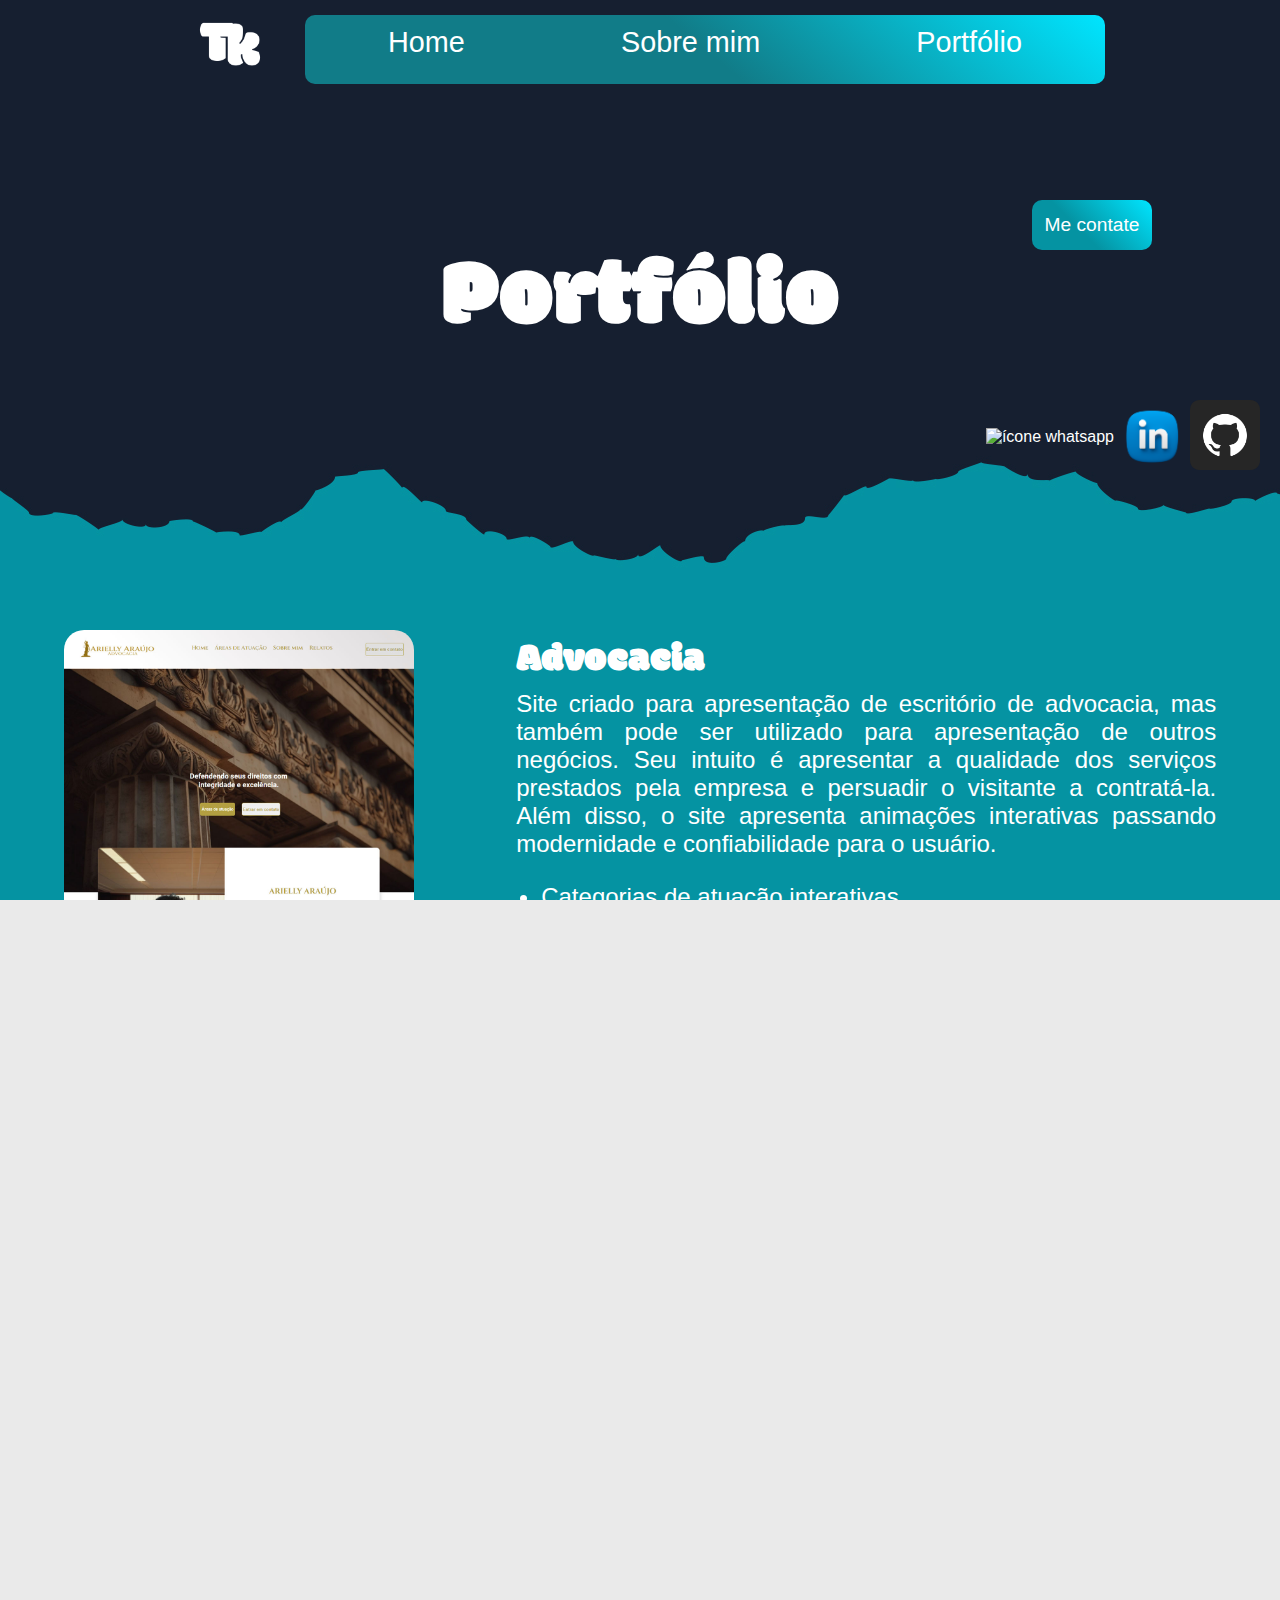
==== paginas/portfolio/portfolio.html @ 1b3bee7e "atualizações" ====
<!DOCTYPE html>
<html lang="pt-br">
<head>
    <meta charset="UTF-8">
    <meta name="viewport" content="width=device-width, initial-scale=1.0">
    <title>Thaissa Kailaine Web Designer</title>
    <link rel="stylesheet" href="../portfolio/estilos/style.css" media="all">
    <link rel="stylesheet" href="../portfolio/estilos/telasmuitopequenas.css" media="screen and (max-width:480px)">
    <link rel="stylesheet" href="../portfolio/estilos/tablet.css" media="screen and (min-width:768px) and (max-width:991px)">
    <link rel="stylesheet" href="../portfolio/estilos/desktop.css" media="screen and (min-width:992px) and (max-width:1199px)">
    <link rel="stylesheet" href="../portfolio/estilos/tv.css" media="screen and (min-width:1200px)">
</head>
<body>

    <header id="inicio">

        <nav>
            <a href="#"><img  id="logo" src="../../imagens/logo-branca.png" alt="logo Thaissa Kailaine"></a>
            <ul>
                <li><a href="../../index.html">Home</a></li>
                <li><a href="#">Sobre mim</a></li>
                <li><a href="paginas/portfolio.html">Portfólio</a></li>
            </ul>
        </nav>

   

        <div>
            <h1 class="titulo-capa">Portfólio</h1>
            <button class="btn" type="button"><a href="https://api.whatsapp.com/send?phone=5511913255296&text=Ol%C3%A1%20Thaissa!%20Estou%20interessado%20em%20criar%20um%20site%20para%20meu%20neg%C3%B3cio." target="_blank"> Me contate</a></button>
        </div>

        <div class="redes">
            <div class="iredes">
                <a href="https://api.whatsapp.com/send?phone=5511913255296&text=Ol%C3%A1%20Thaissa!%20Estou%20interessado%20em%20criar%20um%20site%20para%20meu%20neg%C3%B3cio." target="_blank"><img src="../../imagens/iwhatsapp.png" alt="ícone whatsapp"></a>
                <a href="https://www.linkedin.com/in/me/" target="_blank"><img src="../../imagens/ilinkedIn.png" alt="ícone linkedlin"></a>
                <a href="https://github.com/Tkailaine" target="_blank"><img class="igit" src="../../imagens/igithub.png" alt="ícone github"></a>
            </div>
        </div>

    </header>
    <main>

        <div class="sessao1 verde">
           
            
                <div class="port">
                    <div class="container">
                        <div class="portfolio site1"></div>
                        <div class="txt-port">
                            <h1 style="color: white ;">Advocacia</h1>
                            <p>Site criado para apresentação de escritório de advocacia, mas também pode ser utilizado para apresentação de outros negócios. Seu intuito é apresentar a qualidade dos serviços prestados pela empresa e persuadir o visitante a contratá-la. Além disso, o site apresenta animações interativas passando modernidade e confiabilidade para o usuário.</p>
                            <ul>
                                <li>Categorias de atuação interativas</li>
                                <li>Designer clean e moderno</li>
                                <li>Responsividade para diferentes telas</li>
                                <li>Formulário para contato</li>
                                <li>Animações especiais</li>
                            </ul>
                            <button class="btn-acesse" type="button"><a href="#">Acesse </a></button>
                        </div>
                    </div>
                    
                </div>
               
            
        </div>

        <div class="sessao1 branco">
           
            
            <div class="port">
                <div class="container">
                    <div class="portfolio site2"></div>
                    <div class="txt-port">
                        <h1 style="color: #0593A2;">Cafeteria</h1>
                        <p style="color: black;">Site criado para apresentação de fast-foods, restaurantes, etc. Estritamente expositivo, mostrando seus produtos, cardápio e localidade. Seu intuito é atrair o usuário para visitar o estabelecimento e consumir seus serviços. Além disso, apresenta um Designer elegante e diversas páginas de navegação.</p>
                        <ul style="color: black;">
                            <li>Páginas de navegação com exposição dos produtos</li>
                            <li>Cardápio</li>
                            <li>Responsividade para diferentes telas</li>
                            <li>Menu automatizado com slideshow</li>
                            <li>Animações especiais</li>
                        </ul>
                        <button class="btn-acesse" type="button"><a href="#">Acesse </a></button>
                    </div>
                </div>
            </div>
        </div>

            <div class="sessao1 azul">
           
            
                <div class="port">
                    <div class="container">
                        <div class="portfolio site3"></div>
                        <div class="txt-port">
                            <h1 style="color: white;">Autônomo</h1>
                            <p style="color: white;">Site criado para apresentação de serviços prestados por trabalhadores autônomos. Seu intuito é passar maior credibilidade para o público, além disso, obter maior visibilidade e fortalecer a imagem da empresa através de exposição de relatos e serviços anteriores.</p>
                            <ul style="color: white;">
                                <li>Galeria automatizada para dispositivos móveis</li>
                                <li>Designer clean e moderno</li>
                                <li>Responsividade para diferentes telas</li>
                                <li>Formulário para contato</li>
                                <li>Animações especiais</li>
                            </ul>
                            <button class="btn-acesse" type="button"><a href="#">Acesse </a></button>
                        </div>
                    </div>
                </div>
    

            
           
        
    </div>
        
        

           
            <div class="bandeira" >
                <h1 style="color: white;">Transformando pixels em experiências memoráveis: o seu site, nossa arte digital.</h1>
            </div> 
            

    </main>
    

    <footer> 
        
        <div class="sessao-footer">
 
         <div>
                <div>
                 <img src="../../imagens/logo-preta.png" style="width: 150px; margin-bottom:15px; margin-left: -50px;" alt="Logo Thaissa Kailaine Web Designer"><h3>Contato</h3>
                 <p>Email: thaissakailaine.ti@gmail.com<br> Telefone: (11) 91325-5296</p>
                 <div>
                    <button class="contato-footer" type="button"><a href="https://api.whatsapp.com/send?phone=5511913255296&text=Ol%C3%A1%20Thaissa!%20Estou%20interessado%20em%20criar%20um%20site%20para%20meu%20neg%C3%B3cio." target="_blank"> Me contate</a></button>
                </div>
                </div>
             
         </div>
 
         <div>
             
             <h3>Links Úteis</h3>
                 <ul class="links-uteis">
                     <li><a href="#inicio" target="_self">Página Inicial</a></li>
                     <li><a href="#area-atuacao" target="_self">Portfólio</a></li>
                     <li><a href="#sobre-mim" target="_self">Sobre mim</a></li>
                     <li> <a href="creditos.txt" download="creditos.txt">Baixar Arquivo com Créditos</a></li>
                 </ul>
         </div>
 
         <div class="contato-form">
             <h3>Entre em Contato</h3>
             <form
       action="https://formsubmit.co/thaissakailaine.ti@gmail.com"
       method="POST"
       class="form"
     >
       <label for="name">Nome</label>
       <input type="text" name="name" id="name" required />
       <label for="email">E-mail</label>
       <input type="email" name="email" id="email" required />
       <label for="message">Mensagem</label>
       <textarea name="message" id="message" required></textarea>
       <input type="hidden" name="_captcha" value="false" />
       
       <button type="submit">Enviar</button>
     </form>
         </div>
        </div>
 
 
        <span class="divisoria"></span>
         <div style="text-align: center;">
             &copy;Todos os direitos reservados. Site feito por Thaissa.kailaine
         </div>
     </footer>
</body>
</html>
---- paginas/portfolio/estilos/style.css ----
@charset "UTF-8";


@import url('https://fonts.googleapis.com/css2?family=Yanone+Kaffeesatz:wght@200..700&display=swap');

@import url('https://fonts.googleapis.com/css2?family=Modak&display=swap');

@import url('https://fonts.googleapis.com/css2?family=Roboto:ital,wght@0,100;0,300;0,400;0,500;0,700;0,900;1,100;1,300;1,400;1,500;1,700;1,900&display=swap');



:root{
    --cor1: #151F30;
    --cor2: #103778;
    --cor3: #0593A2;
    --cor4: #ff7a48;
    --cor5: #e3371e;

    --font-destaque: Modak, sans-serif;
    --font-principal: Roboto, sans-serif;
}

*{
    padding: 0px;
    margin: 0px;
    box-sizing: border-box;  
    font-family: Verdana, Geneva, Tahoma, sans-serif;
}

html,body{
    width: 100vw;
    height: 100vh;
    overflow-x: hidden;
    background-color: #EAEAEA;
  
}

h1{
    font-family: var(--font-destaque);
    font-size: 1.5em;
}

.bandeira{
    display:flex;
    align-items: center;
    justify-content: center;
    width: 100%;
    padding: 200px 0px;
    color: white;
    text-align: center;
    background-image: linear-gradient(to left,#0f8286,#034896,#370f9e );
    background-size: 500%, 100%;
    animation: degrade-bandeira 5s infinite alternate; 
    
    
}

.bandeira h1{
    font-size: 1.5em;
    width: 80%;
    font-family: var(--font-principal);
}

@keyframes degrade-bandeira {
    0%{
        background-position-x: 0%;

    }

    100%{
        background-position-x: 100%;
    }
    
}

header{
    position: relative;
    background-image: url(../imagens/header-background.jpg) ;
    background-position: center;
    background-size: cover;
    background-repeat: no-repeat;
    width: 100%;
    height: 600px;
    color: white;
    
    
}

header nav{
    display: flex;
    align-items: center;
    justify-content: center;
}
header ul{
    display: flex;
    justify-content: space-around;
    list-style: none;
    background-image: linear-gradient(40deg,  #117c88 50%, #00e5ff);
    width: 400px;
    padding: 10px 10px 0px 10px;
    border-radius: 10px;
    margin-right: 20px;
    gap:10px;
    text-align: center;
}

header li{
    font-family: var(--font-principal);
    font-weight: 500;
}

header h1{
    font-size: 3em;
    font-weight: 100;
    text-align: center;
}

header a{
    text-decoration: none;
    color: white;
}

header ul a:hover{
    color: var(--cor1);
    font-weight: 600;
    transition-duration: 0.5s;
}

#logo{
    width: 150px;
}

.btn{
    position: absolute;
    background-image: linear-gradient(45deg,  #0593A2 40%, #00e5ff);
    border: none;
    width: 100px;
    height: 30px;
    border-radius: 10px;
    right: 20px;
    top: 200px;
    cursor: pointer;
}

.btn:hover{
    box-shadow: 2px 2px 3px rgb(255, 255, 255);
}

.titulo-capa{
    color: white;
    position: absolute;
    display: block;
    left: 50%;
    top: 50%;
    transform: translate(-50%, -50%);
    width: 80%;
    
    
}

.redes{
    position: absolute;
    right: 20px;
    top: 400px;
    
}

.iredes{
    display: flex;
    align-items: center;
    gap: 3px;
    
   
}

.iredes  img{
    width: 40px;
    transition-duration: 1s;
}

.iredes  img:hover{
    width: 60px;
}

.igit{
   width: 5px;
}
main{
    position: relative;
    
   
}

main .sessao1{
    display: flex;
    flex-direction: column;
    align-items: center;
    color: white;
    padding-bottom: 20px;

    
}

.branco{
    background-color: #EAEAEA;
}

.verde{
    background-color: var(--cor3);
}

.azul{
    background-color: var(--cor2);
}
main h1{
    font-size: 2.5em;
    font-weight: 100;
    color: white;
    
}

.apresentacao{
  
}
main .apresentacao p{
    font-family: var(--font-principal);
    width: 300px;
    text-align: justify;
    line-height: 2em;
    
}

main .habilidades{
margin-top: 30px;
margin-left: -140px;


}

main .habilidades img{
    width: 120px;
    margin-left: -10px;
}


main .habilidades h1, h2{
    font-family: var(--font-destaque);
    font-weight: 100;
    font-size: 1.4em;

}

h2{
    color: var(--cor1);
   
}

.contato a{
    text-decoration: none;
    color: white;
}

.contato a:hover{
    color: var(--cor1);
    font-weight: 600;
    font-size: 0.9em;
}

.contato{
    background-image: linear-gradient(45deg, #f3551b 30%, #fab8a0);
    border: none;
    width: 120px;
    height: 40px;
    border-radius: 10px;
    margin-top: 15px;
    cursor: pointer;
}

main .sessao2{
    margin-top: 120px;
    text-align: center;
   
    
  
}



.titulo-site{
    font-size: 2em;
   
}

main .port{
    display: flex;
    flex-direction: column;
    align-items: center;
    height:auto;
    margin-top: 30px;
    width: 100%;
    justify-content: center;

   
    
   
    
}
.container{
    width: 100%;
    display: flex;
    flex-wrap: wrap;
    justify-content: center;
    gap: 8px    

 

}

.container .txt-port{
    width: 330px;
    text-align: justify;
}

.container .txt-port p, li{
   font-size: 1em;
   margin-bottom: 25px;
   
  
}

.container .txt-port li{
    margin-left: 25px;
   
 }



.port button{
    display: block;
    border: none;
    width: 120px;
    height: 40px;
    font-size: 1.3em;
    border-radius: 10px;
    box-shadow: 2px 2px 5px  rgba(0, 0, 0, 0.185);
    margin:  auto;
    cursor: pointer;
    margin-top: 40px;
}

.port button a{
    text-decoration: none;
    color: white;
    font-family: var(--font-principal);
    font-weight: 400;
}



.btn-acesse{
    background-image: linear-gradient(45deg,#e98a5e, #eb4e10);
    background-size: 500%, 100%;
    animation: degrade-bandeira 3s infinite alternate; 


    
}

@keyframes degrade-bandeira {
    0%{
        background-position-x: 0%;

    }

    100%{
        background-position-x: 100%;
    }
    
}
    


.portfolio { 
    margin-bottom: 30px;
    width: 350px;
    height: 600px;
    background-size: cover;
    background-position: 100% 0%;
    border-radius: 20px;
    cursor: pointer;
    animation: scrollBackground 20s infinite; /* Ajuste a duração total para incluir as pausas e o retorno */
    
}

@keyframes scrollBackground {
    0% {
        background-position: 100% 0%;
    }
    5.28% {
        background-position: 100% 0%; /* Pausa no início */
    }
    42.86% {
        background-position: 100% 100%; /* Rola até o final */
    }
    57.14% {
        background-position: 100% 100%; /* Pausa no final */
    }
    85.72% {
        background-position: 100% 0%; /* Rola de volta para o início */
    }
    100% {
        background-position: 100% 0%; /* Pausa no início novamente */
    }
}

.site1 {
    background-image: url(../../../imagens/site1.jpg)
}

.site2 {
    background-image: url(../../../imagens/site2.jpg);
}

.site3 {
    background-image: url(../../../imagens/site3.jpg);
}


footer{
  
    background-color: rgb(246, 246, 247);
    padding: 40px 0px;
  
   
}

footer h3{
    color: var(--cor5);
}
.sessao-footer{
    display: flex;
    margin-left: 5%;
    justify-content: space-between;
    flex-direction: column;
    width: 100%;
    
    
}

.sessao-footer  h3,li, p ,a {
    margin-bottom: 10px;
   
}

.sessao-footer div{
    margin-bottom: 15px;
}

footer ul, a{
    list-style-type: none;
    text-decoration: none;
    color: var(--cor1);
    font-weight: 500;
}
.endereco{
    font-size: 1em;
    margin-left: 20px;
}

h3{
    color: var(--cor5);
}


.links-uteis > li > a:hover{
    color: var(--cor5);
}

.nav-footer{
  margin: 25px 0px;
}

.form {
  
  width: 300px;
  font-size: 1.125rem;
}

.form label,
.form input,
.form textarea,
.form button {
  display: block;
  width: 100%;
}

.form label {
  color: var(--cor1);
  line-height: 1;
  margin-bottom: 0.5rem;
}

.form input,
.form textarea {
  font: inherit;
  padding: 0.8rem;
  margin-bottom: 1rem;
  border: 1px solid transparent;
  border-radius: 8px;
  transition: border-color, box-shadow 0.2s;
}

.form textarea {
  min-height: 7rem;
  resize: vertical;
}

.form input:hover,
.form input:focus,
.form textarea:hover,
.form textarea:focus {
  outline: none;
  border-color: var(--cor1);
  box-shadow: 0 0 0 2px var(--cor1);
}

.form button {
  display: block;
  padding: 1rem;
  background: var(--cor1);
  color: #fff;
  font: inherit;
  text-transform: uppercase;
  border: none;
  border-radius: 8px;
  cursor: pointer;
  transition: 0.2s;
}

.form button:hover,
.form button:focus {
  outline: none;
  background: var(--cor5);
}

.contato-footer a{
    text-decoration: none;
    color: white;
}

.contato-footer a:hover{
    color: var(--cor1);
    font-weight: 600;
    font-size: 0.9em;
}

.contato-footer{
    background-image: linear-gradient(45deg, #f3291b 20%, #fab8a0);
    border: none;
    width: 120px;
    height: 40px;
    border-radius: 10px;
    margin-top: 15px;
    cursor: pointer;
}

.divisoria{
    display: block;
    width: 90%;
    height: 1px;
    background-color: #000000;
    margin: 10px auto;
}

@media screen and (max-width: 768px) {
    .portfolio {
        width: 330px;
        height: 500px;
    }}
---- paginas/portfolio/estilos/telasmuitopequenas.css ----
@charset "UTF-8";

header{
   background-image: url(../imagens/header-background.jpg);
   padding: 0px 0px 0px 0px;
   
}

header ul{
    font-size: 0.6em;
}

.titulo-capa{
    font-size:1.85em;
    
}

.bandeira h1{
    font-size: 1em;
}

main .sessao1{
   width: 100%;
   margin: auto;
}

main h1{
    font-size: 2em;
    font-weight: 100;
    color: var(--cor4);
    
}


.portfolio{
    width: 295px;
    height: 500px;
   
}

main .port{
    display: flex;
    flex-direction: column;
    align-items: center;
    height:auto;
    margin-top: 30px;
    width: 100%;
    justify-content: center;
    
   
    
   
    
}
.container{
    width: 100%;
    display: flex;
    flex-wrap: wrap;
    justify-content: center;

 

}

.container .txt-port{
    width: 250px;
    text-align: justify;
}

.container .txt-port p, li{
   font-size: 1em;
   margin-bottom: 25px;
  
}

.container .txt-port li{
    margin-left: 25px;
    text-align: left;
   
 }
---- paginas/portfolio/estilos/tablet.css ----
@charset "UTF-8";

.btn{
    font-size: 1em;
    width: 110px;
    height: 35px;
    right: 70px;
 
}

.iredes  img{
  width: 50px;
}


h2{
  color: var(--cor1);

}


.iredes  img:hover{
  width: 80px;
}


h2{
  color: var(--cor1);

}




h2{
    color: var(--cor1);

}

.container{
  gap: 50px;
}

.sessao-footer{
 
    justify-content: start;
    flex-direction: row;
    gap: 40px
    
  }
.form {
  
    width: 300px;
    font-size: 1.125rem;
    margin-right: 30px;
  }

  .links-uteis > li{
    font-size: 1.2em;
    margin: 20px 0px;
  }
  

  @media screen and (max-width: 950px) {

    .sessao-footer{
 
        justify-content: start;
        flex-direction: row;
        flex-wrap: wrap;
        gap: 20px}
       
    .sessao-footer {
        .form{
            width: 250px;
        }
    }}
---- paginas/portfolio/estilos/desktop.css ----
@charset "UTF-8";
header{
   background-image: url(../imagens/header-background.jpg);
   
}

.titulo-capa{
   font-size:5em;
   
}

.btn{
   font-size: 1.2em;
   width: 120px;
   height: 50px;
   right: 20px;

}

.container{
   gap: 50px;
 }

h2{
   color: var(--cor1);
  
}

main .port{
   display: flex;
   justify-content: space-around;
   flex-direction: row;
   gap: 20px;
   
}

.container .txt-port p, li{
   font-size: 1em;
   margin-bottom: 25px;
   
  
}

.iredes  img{
   width: 60px;
}


h2{
   color: var(--cor1);
 
}

.iredes  img:hover{
   width: 80px;
}


h2{
   color: var(--cor1);
 
}




.footer{
   height: 300px;
 }
 .sessao-footer{
 
   justify-content: start;
   flex-direction: row;
   
 }
 
 .form {
   
   width: 300px;
   font-size: 1.125rem;
 }
 
 .links-uteis > li{
   font-size: 1.3em;
   margin: 20px 0px;
 }
 
 .sessao-footer > div{
 margin-top: 25px;
 margin-right: 60px;
 }

@media screen and (max-width:1160px) {
   main .port{
       flex-direction: column;
   }
}
---- paginas/portfolio/estilos/tv.css ----
@charset "UTF-8";

header{
    background-image: url(../imagens/header-background.jpg);
}

header ul{
    width: 800px;
    font-size: 1.2em;
 
}

.titulo-capa{
    font-size:6em;
    
 }

.btn{
    font-size: 1.2em;
    width: 120px;
    height: 50px;
    right: 10%;
 
}


.container{
    width: 100%;
    display: flex;
    flex-wrap: wrap;
    gap: 8%
}

.container .txt-port{
    width: 700px;
    text-align: justify;
}

.container .txt-port p, li{
   font-size: 1.5em;
   margin-bottom: 25px;
  
}

.container .txt-port li{
    margin-left: 25px;
   
 }

 .iredes  img{
    width: 70px;
    transition-duration: 1s;
}

.iredes  img:hover{
    width: 90px;
}


h2{
    color: var(--cor1);
  
}

main .port{
    display: flex;
    justify-content: space-around;
    flex-direction: row;
    gap: 20px;
    
 }

.sessao2{
    width: 1200px;
    margin: auto;
}

.sessao-footer{
 
    justify-content: start;
    flex-direction: row;
    gap: 60px;
    
  }
.form {
  
    width: 300px;
    font-size: 1.125rem;
  }
  
  .links-uteis > li{
    font-size: 1.4em;
    margin: 20px 0px;
  }
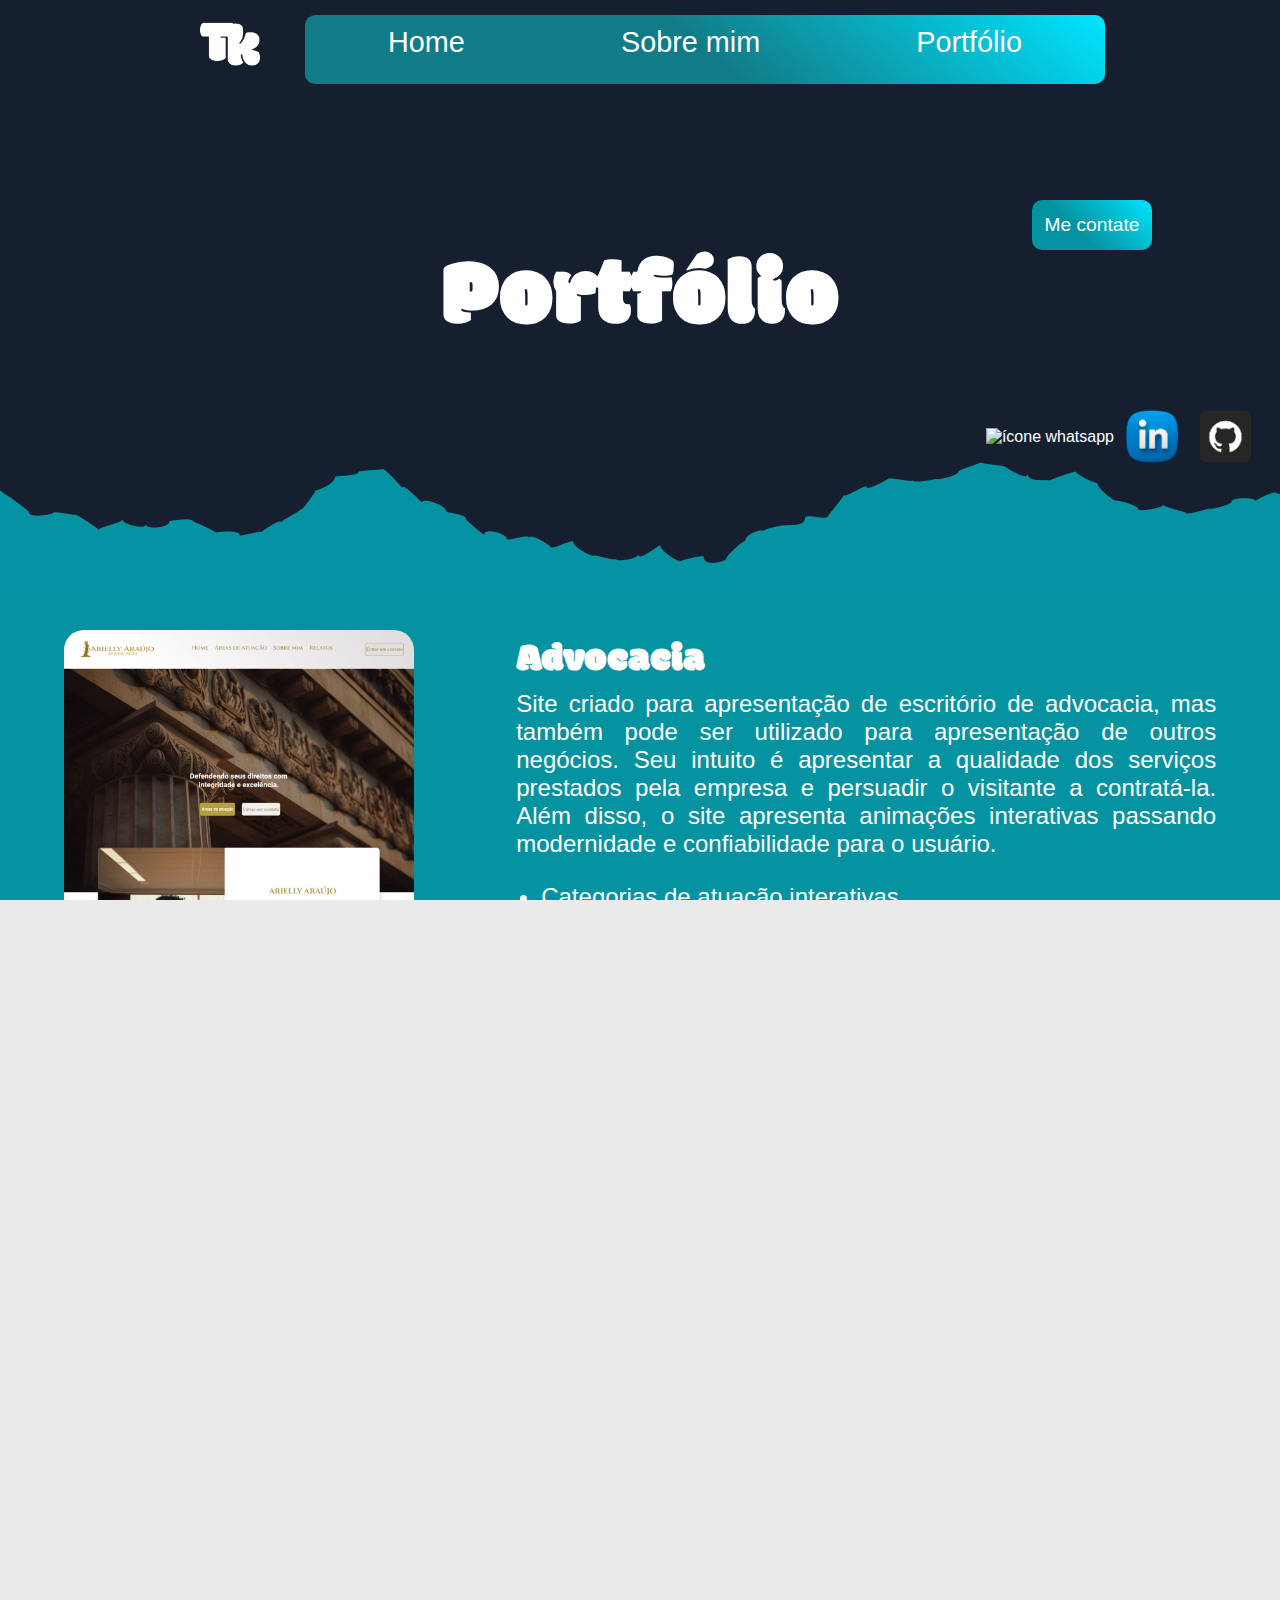
==== commit a111013f: "atualização" ====
--- a/paginas/portfolio/portfolio.html
+++ b/paginas/portfolio/portfolio.html
@@ -19,7 +19,7 @@
             <ul>
                 <li><a href="../../index.html">Home</a></li>
                 <li><a href="#">Sobre mim</a></li>
-                <li><a href="paginas/portfolio.html">Portfólio</a></li>
+                <li><a href="#">Portfólio</a></li>
             </ul>
         </nav>
 
@@ -57,7 +57,7 @@
                                 <li>Formulário para contato</li>
                                 <li>Animações especiais</li>
                             </ul>
-                            <button class="btn-acesse" type="button"><a href="#">Acesse </a></button>
+                            <button class="btn-acesse" type="button"><a href="https://tkailaine.github.io/projeto-advocacia/" target="_blank">Acesse </a></button>
                         </div>
                     </div>
                     
@@ -82,7 +82,7 @@
                             <li>Menu automatizado com slideshow</li>
                             <li>Animações especiais</li>
                         </ul>
-                        <button class="btn-acesse" type="button"><a href="#">Acesse </a></button>
+                        <button class="btn-acesse" type="button"><a href="https://tkailaine.github.io/Projeto-cafeteria/" target="_blank">Acesse </a></button>
                     </div>
                 </div>
             </div>
@@ -104,7 +104,7 @@
                                 <li>Formulário para contato</li>
                                 <li>Animações especiais</li>
                             </ul>
-                            <button class="btn-acesse" type="button"><a href="#">Acesse </a></button>
+                            <button class="btn-acesse" type="button"><a href="https://tkailaine.github.io/projeto-apex/" target="_blank">Acesse </a></button>
                         </div>
                     </div>
                 </div>
@@ -145,8 +145,8 @@
              
              <h3>Links Úteis</h3>
                  <ul class="links-uteis">
-                     <li><a href="#inicio" target="_self">Página Inicial</a></li>
-                     <li><a href="#area-atuacao" target="_self">Portfólio</a></li>
+                     <li><a href="../../index.html" target="_self">Página Inicial</a></li>
+                     <li><a href="#inicio" target="_self">Portfólio</a></li>
                      <li><a href="#sobre-mim" target="_self">Sobre mim</a></li>
                      <li> <a href="creditos.txt" download="creditos.txt">Baixar Arquivo com Créditos</a></li>
                  </ul>
@@ -166,6 +166,7 @@
        <label for="message">Mensagem</label>
        <textarea name="message" id="message" required></textarea>
        <input type="hidden" name="_captcha" value="false" />
+       <input type="hidden" name="_next" value="http://127.0.0.1:5500/paginas/agradecimento.html">
        
        <button type="submit">Enviar</button>
      </form>
@@ -175,7 +176,7 @@
  
         <span class="divisoria"></span>
          <div style="text-align: center;">
-             &copy;Todos os direitos reservados. Site feito por Thaissa.kailaine
+             &copy;Todos os direitos reservados. <br>Site feito por Thaissa.kailaine
          </div>
      </footer>
 </body>
--- a/paginas/portfolio/estilos/style.css
+++ b/paginas/portfolio/estilos/style.css
@@ -50,7 +50,7 @@
     text-align: center;
     background-image: linear-gradient(to left,#0f8286,#034896,#370f9e );
     background-size: 500%, 100%;
-    animation: degrade-bandeira 5s infinite alternate; 
+    animation: degrade-bandeira 3s infinite alternate; 
     
     
 }
@@ -174,12 +174,12 @@
 }
 
 .iredes  img{
-    width: 40px;
+    width: 50px;
     transition-duration: 1s;
 }
 
 .iredes  img:hover{
-    width: 60px;
+    width: 65px;
 }
 
 .igit{
--- a/paginas/portfolio/estilos/tablet.css
+++ b/paginas/portfolio/estilos/tablet.css
@@ -11,7 +11,9 @@
 .iredes  img{
   width: 50px;
 }
-
+.iredes  img:hover{
+  width: 80px;
+}
 
 h2{
   color: var(--cor1);
@@ -19,23 +21,6 @@
 }
 
 
-.iredes  img:hover{
-  width: 80px;
-}
-
-
-h2{
-  color: var(--cor1);
-
-}
-
-
-
-
-h2{
-    color: var(--cor1);
-
-}
 
 .container{
   gap: 50px;
--- a/paginas/portfolio/estilos/desktop.css
+++ b/paginas/portfolio/estilos/desktop.css
@@ -44,24 +44,9 @@
 .iredes  img{
    width: 60px;
 }
-
-
-h2{
-   color: var(--cor1);
- 
-}
-
 .iredes  img:hover{
    width: 80px;
 }
-
-
-h2{
-   color: var(--cor1);
- 
-}
-
-
 
 
 .footer{
--- a/paginas/portfolio/estilos/tv.css
+++ b/paginas/portfolio/estilos/tv.css
@@ -70,10 +70,6 @@
     
  }
 
-.sessao2{
-    width: 1200px;
-    margin: auto;
-}
 
 .sessao-footer{
  
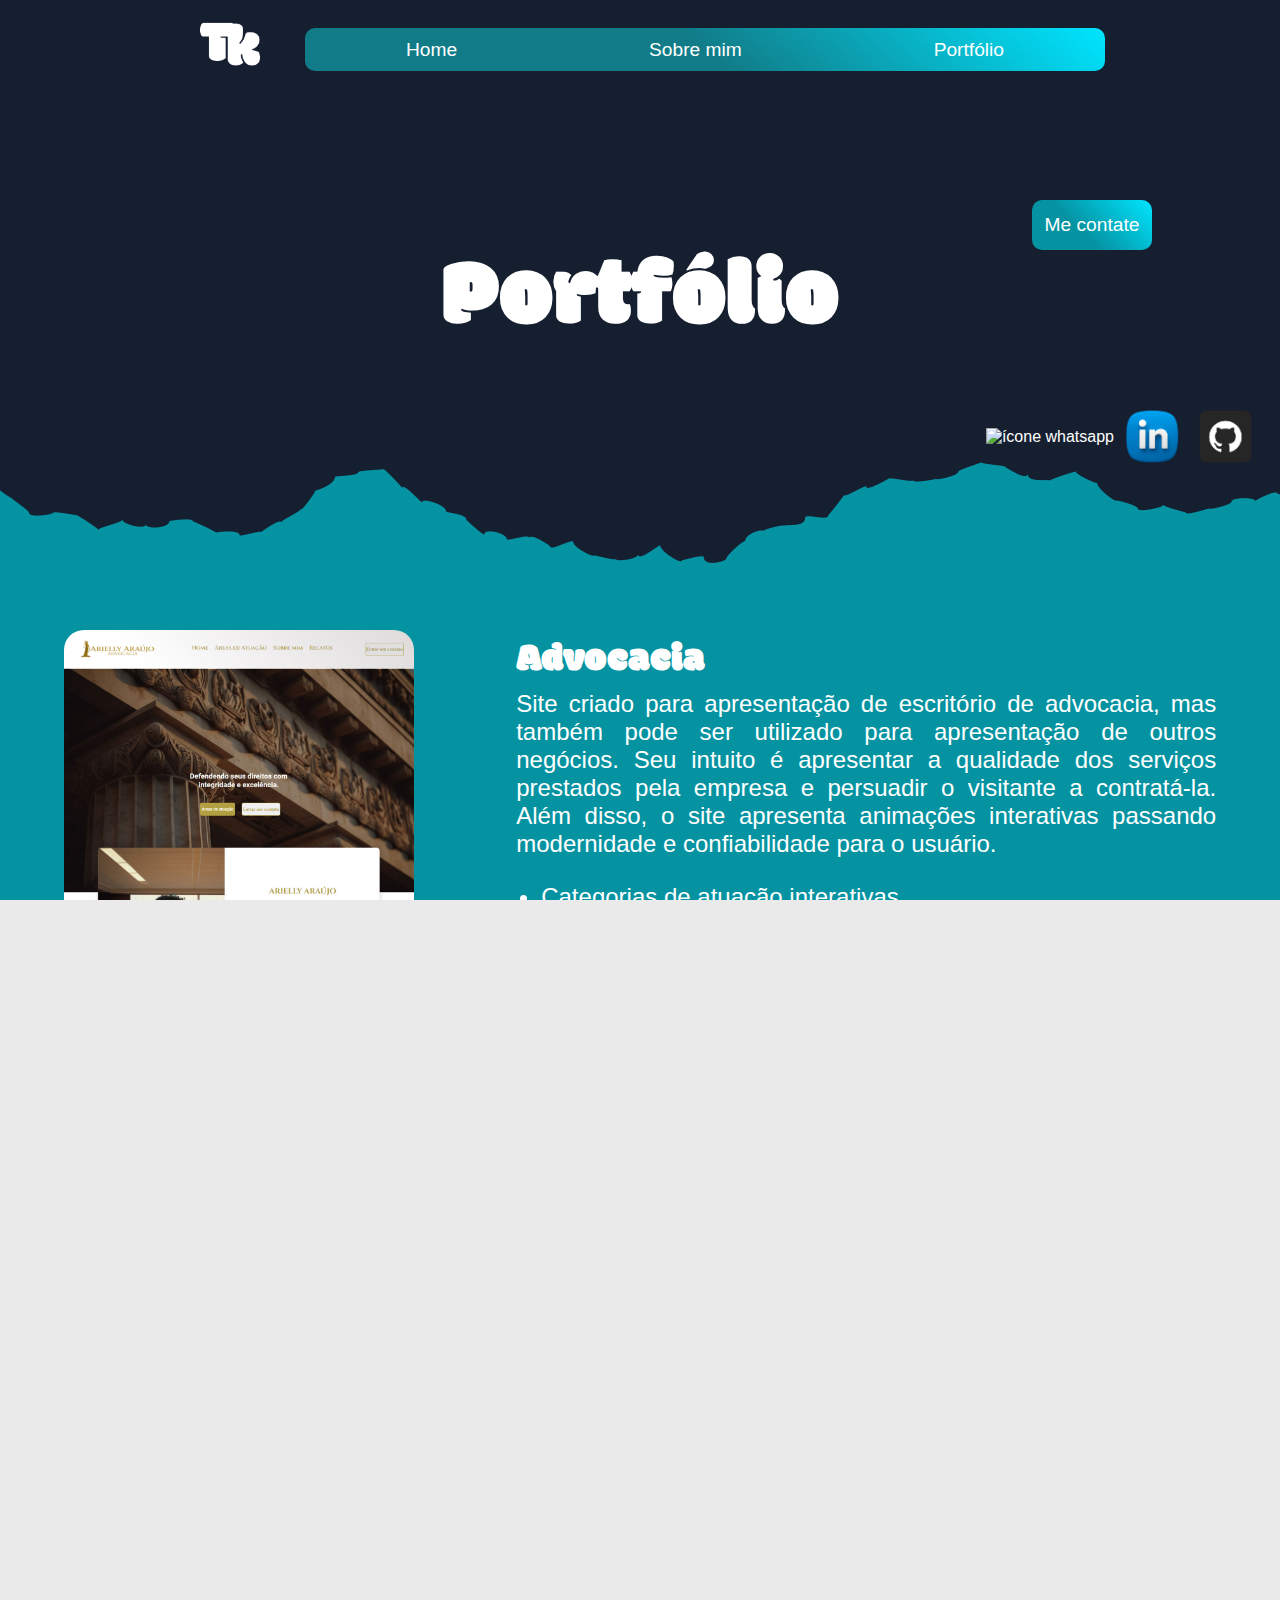
==== commit 2a523e07: "finalização" ====
--- a/paginas/portfolio/portfolio.html
+++ b/paginas/portfolio/portfolio.html
@@ -18,7 +18,7 @@
             <a href="#"><img  id="logo" src="../../imagens/logo-branca.png" alt="logo Thaissa Kailaine"></a>
             <ul>
                 <li><a href="../../index.html">Home</a></li>
-                <li><a href="#">Sobre mim</a></li>
+                <li><a href="../sobremim/sobremim.html">Sobre mim</a></li>
                 <li><a href="#">Portfólio</a></li>
             </ul>
         </nav>
@@ -147,8 +147,8 @@
                  <ul class="links-uteis">
                      <li><a href="../../index.html" target="_self">Página Inicial</a></li>
                      <li><a href="#inicio" target="_self">Portfólio</a></li>
-                     <li><a href="#sobre-mim" target="_self">Sobre mim</a></li>
-                     <li> <a href="creditos.txt" download="creditos.txt">Baixar Arquivo com Créditos</a></li>
+                     <li><a href="../sobremim/sobremim.html" target="_self">Sobre mim</a></li>
+                     <li> <a href="../../creditos.txt" download="creditos.txt">Baixar Arquivo com Créditos</a></li>
                  </ul>
          </div>
  
--- a/paginas/portfolio/estilos/telasmuitopequenas.css
+++ b/paginas/portfolio/estilos/telasmuitopequenas.css
@@ -2,7 +2,7 @@
 
 header{
    background-image: url(../imagens/header-background.jpg);
-   padding: 0px 0px 0px 0px;
+   
    
 }
 
--- a/paginas/portfolio/estilos/tv.css
+++ b/paginas/portfolio/estilos/tv.css
@@ -36,13 +36,15 @@
     text-align: justify;
 }
 
-.container .txt-port p, li{
+.container .txt-port p{
    font-size: 1.5em;
    margin-bottom: 25px;
   
 }
 
 .container .txt-port li{
+    font-size: 1.5em;
+    margin-bottom: 25px;
     margin-left: 25px;
    
  }
